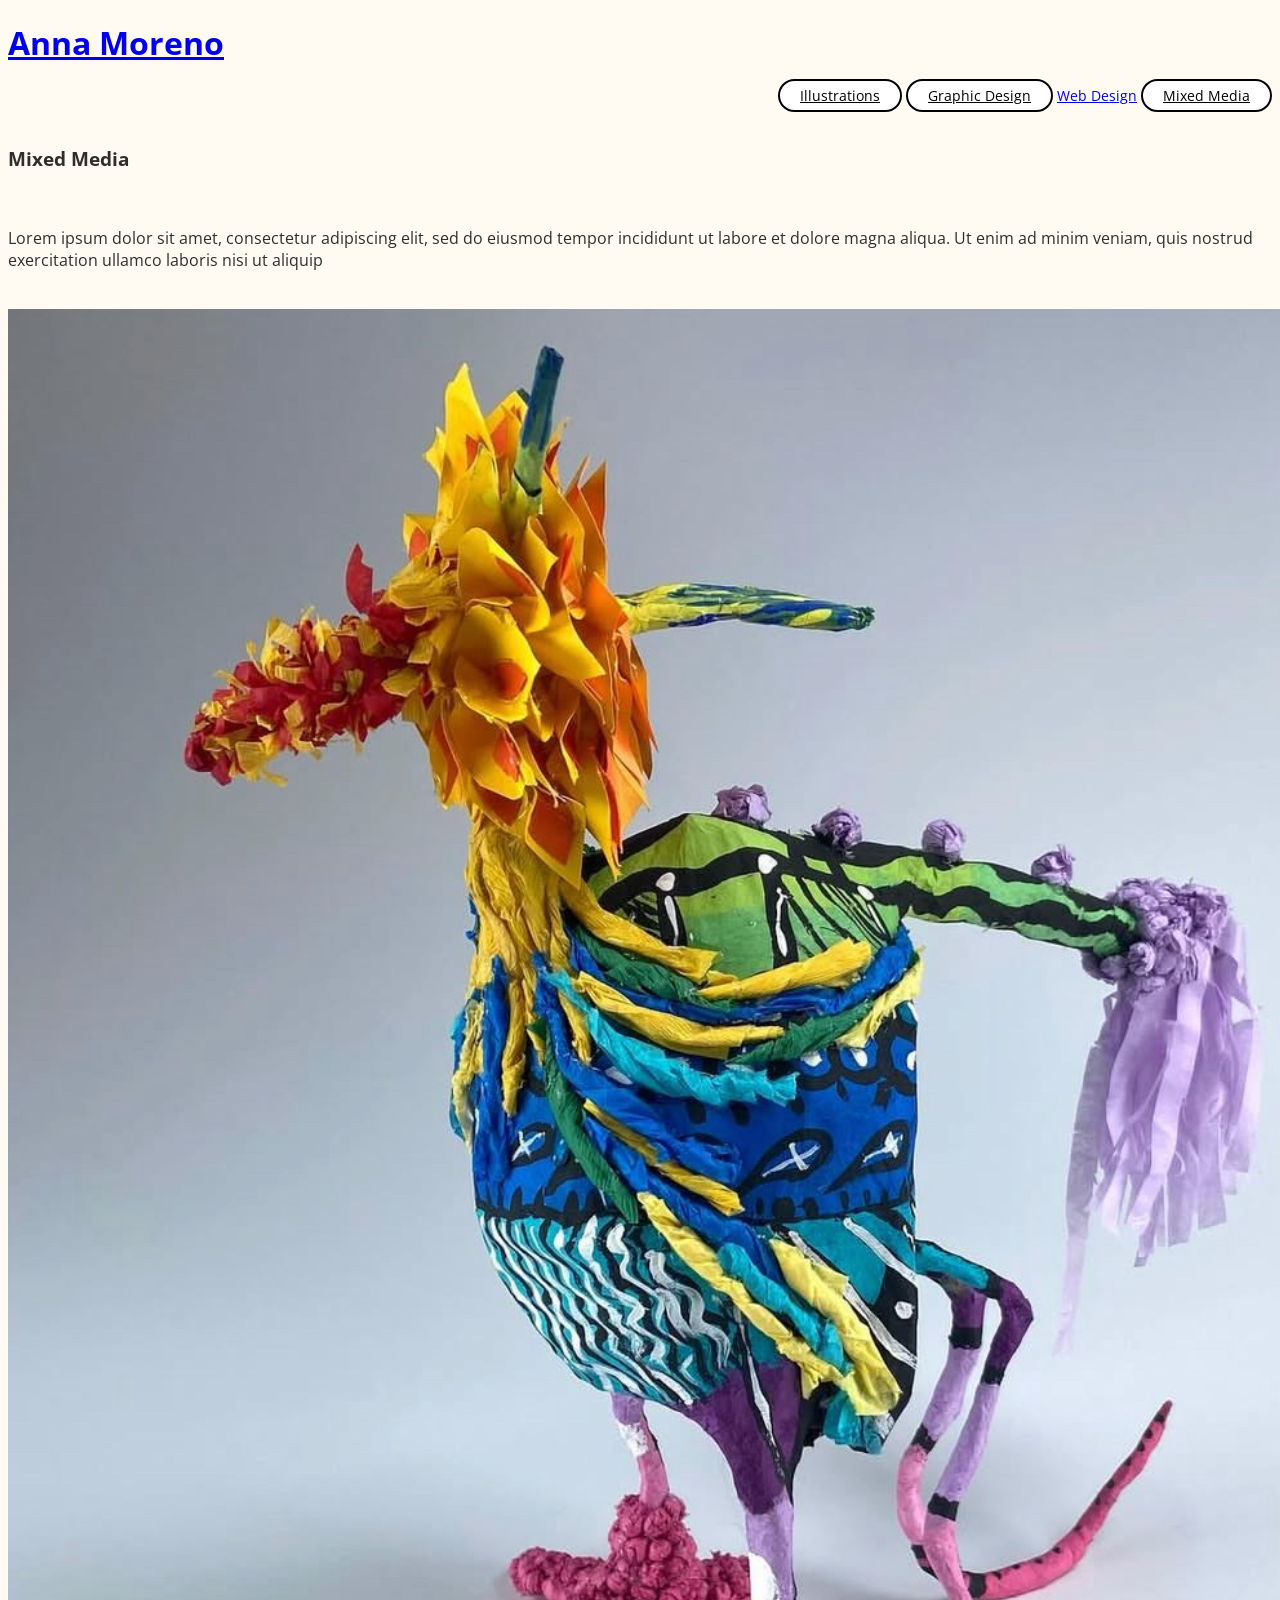
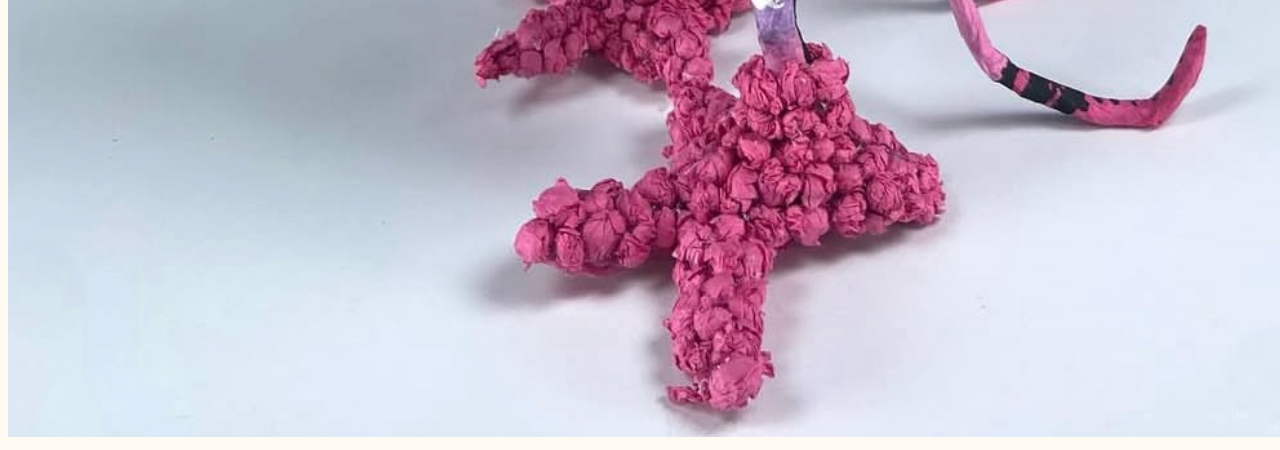
==== aboutme/index.html @ 13390914 "renaming" ====
<!DOCTYPE html>
<html>
    <head>
        <title>
            Anna Moreno's Portfolio Site
        </title>
        <link rel="stylesheet" href="../style.css"/>    
          <link rel="preconnect" href="https://fonts.googleapis.com">
          <link rel="preconnect" href="https://fonts.gstatic.com" crossorigin>
          <link href="https://fonts.googleapis.com/css2?family=Montserrat:ital,wght@0,100..900;1,100..900&family=Open+Sans:ital,wght@0,300..800;1,300..800&display=swap" 
          rel="stylesheet">
    </head>
     <body>
        <div>
          <!-- this is the navigation bar info, h1 is logo-->
              <a href="/home/index.html"><h1>Anna Moreno</h1></a>
                <div class="navbar">
                    <a class="illu illustrations " href="/illustrations/index.html">Illustrations</a>
                    <a class="graph graphicdesign" href="/graphic-design/index.html">Graphic Design</a>
                    <a class="web webdesign" href="/web-design/index.html">Web Design</a>
                    <a class="mix mixedmedia" href="/mixed-media/index.html">Mixed Media</a>
                </div>
               <br/>
               <h3> Mixed Media </h3>
               <br/>
            <p>
                Lorem ipsum dolor sit amet, consectetur adipiscing
                 elit, sed do eiusmod tempor incididunt ut labore et 
                 dolore magna aliqua. Ut enim ad minim veniam, quis 
                 nostrud exercitation ullamco laboris nisi ut aliquip
            </p>
            <br/>
                    <img src="../assets/alebrije.png" alt="my image"/>
         </div>
    </body>
</html>
---- style.css ----
body{
    font-family: "Open Sans";
    color: #312D2D;
    background-color: #FFFBF3;
}
.shrink-me{
    width: 1920px;
    height: 715px;
    object-fit: cover;
}
.color-box-green{
    width: 1920px;
    height: 804px;
    background-color: #B9E3BB;
}
.first-text{
    font-family: "Montserrat";
}
.navbar{
    font-size: 14px;
    text-align: right;
}
.illu,
.graph,
.mix,
.aboutme {
    color: black;
    background-color: white;
    font-size: 14px;
    padding: 5px 20px 5px 20px;
    border: 2px solid black;
    border-radius: 50px;
}
.illustrations:hover{
    cursor: pointer;
    background-color: #FDD7FE;
}
.illustrations:active{
    cursor:pointer;
    background-color: rgb(195, 32, 165);
}
.graphicdesign:hover{
    cursor: pointer;
    background-color: #FFC446;
}
.graphicdesign:active{
    cursor:pointer;
    background-color: #f69002;
}
.mixmedia:hover{
     cursor: pointer;
    background-color: rgb(102, 219, 252);
}
.mixmedia:active{
    cursor:pointer;
    background-color: blue;
}
.about-me:hover{
     cursor: pointer;
    background-color: rgb(244, 50, 50);
}
.about-me:active{
    cursor:pointer;
    background-color: rgb(127, 13, 13);
}
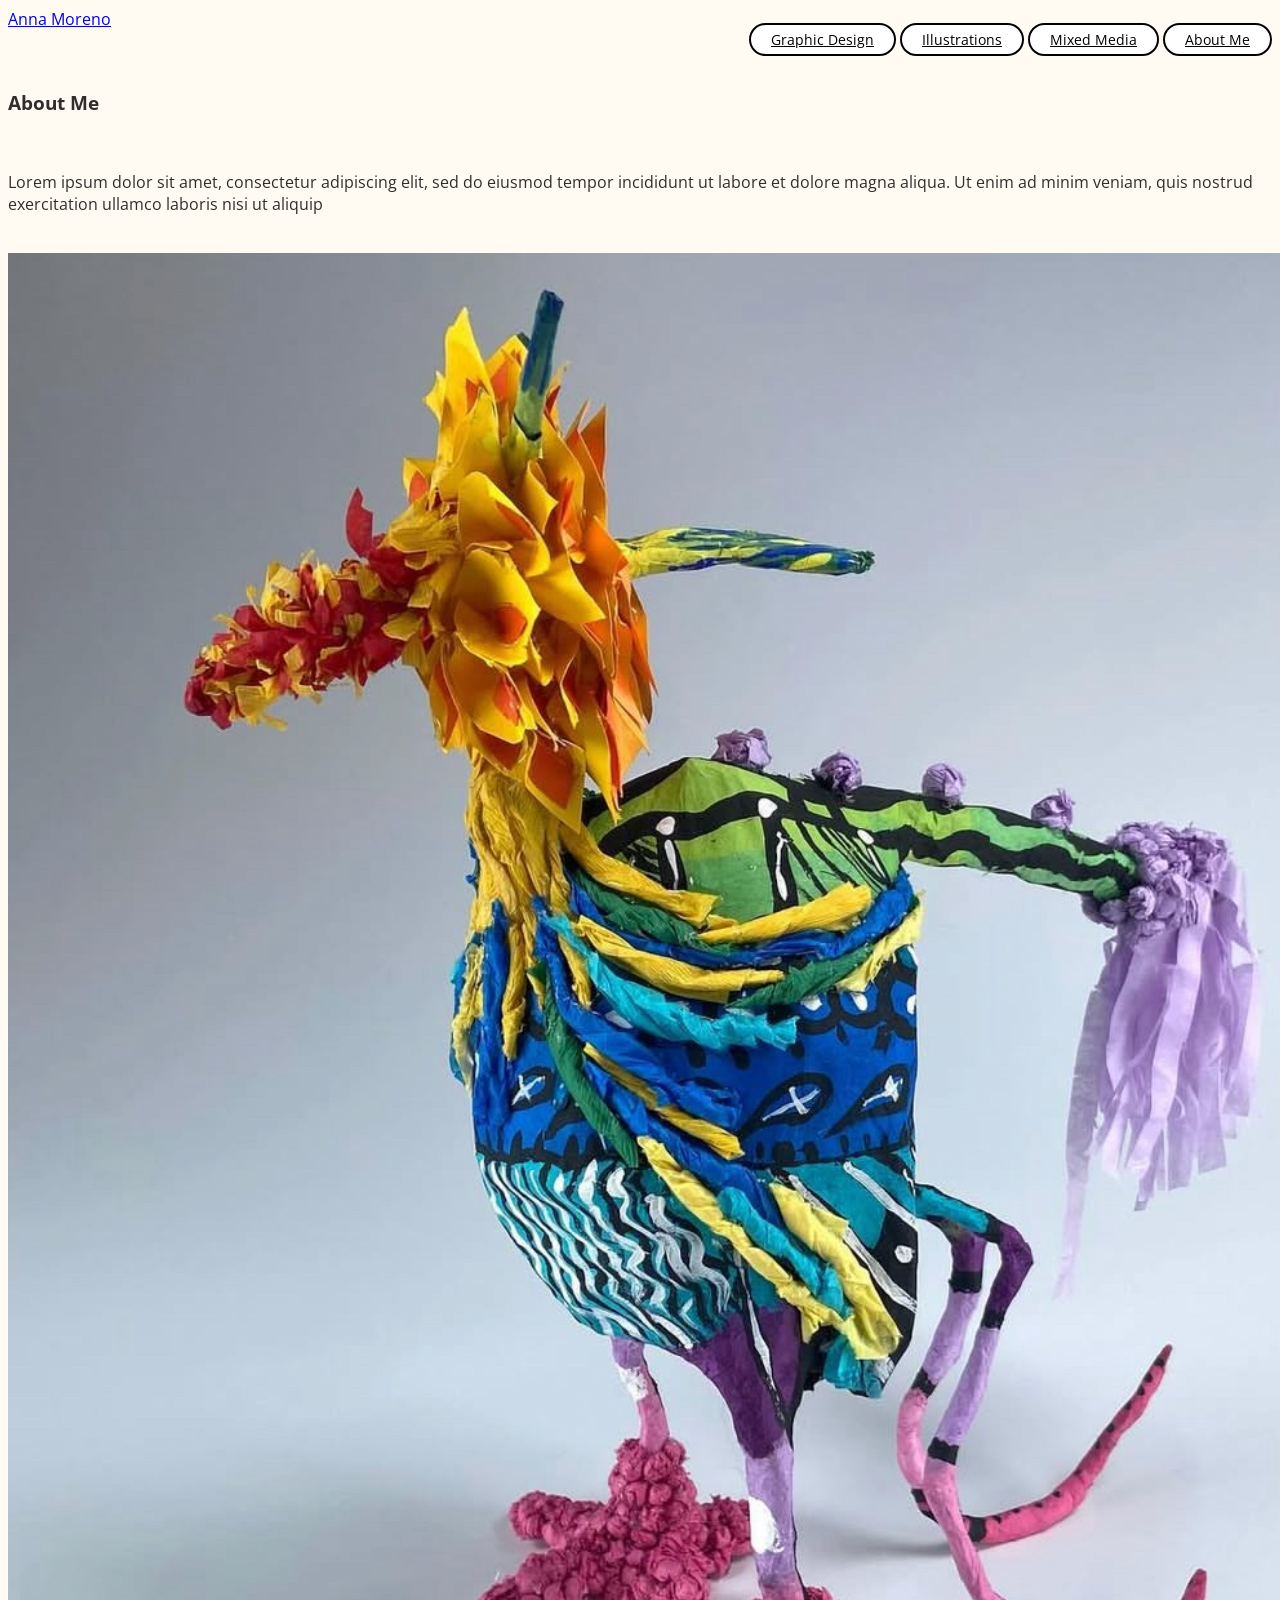
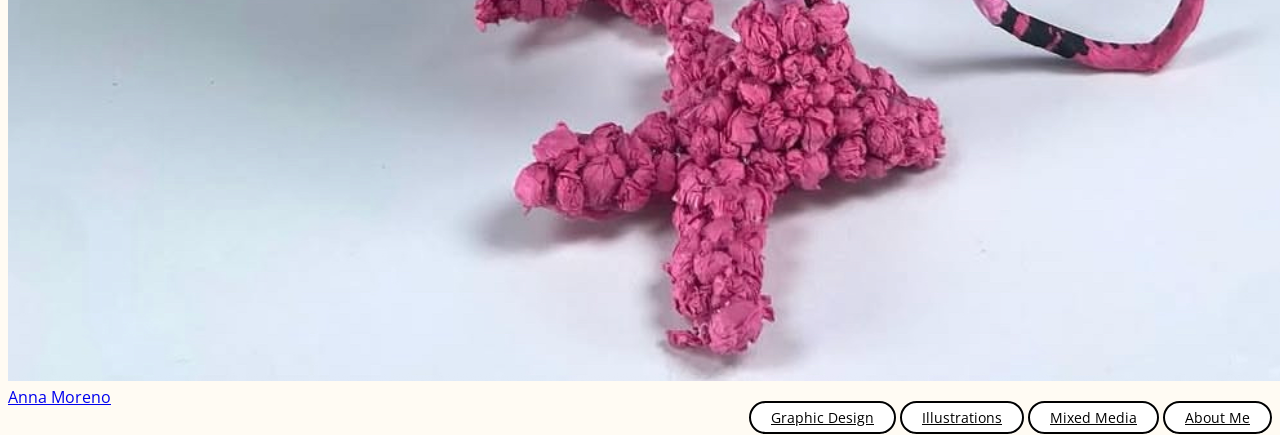
==== commit 4e1195a1: "fixing files" ====
--- a/aboutme/index.html
+++ b/aboutme/index.html
@@ -12,16 +12,16 @@
     </head>
      <body>
         <div>
-          <!-- this is the navigation bar info, h1 is logo-->
-              <a href="/home/index.html"><h1>Anna Moreno</h1></a>
+          <!-- this is the navigation bar info-->
+                <a href="/">Anna Moreno</a>
                 <div class="navbar">
-                    <a class="illu illustrations " href="/illustrations/index.html">Illustrations</a>
-                    <a class="graph graphicdesign" href="/graphic-design/index.html">Graphic Design</a>
-                    <a class="web webdesign" href="/web-design/index.html">Web Design</a>
-                    <a class="mix mixedmedia" href="/mixed-media/index.html">Mixed Media</a>
+                    <a class="graph graphicdesign" href="/graphic design">Graphic Design</a>
+                    <a class="illu illustrations " href="/illustrations">Illustrations</a>
+                    <a class="mix mixmedia" href="/mixedmedia">Mixed Media</a>
+                    <a class="aboutme about-me" href="/aboutme">About Me</a>
                 </div>
                <br/>
-               <h3> Mixed Media </h3>
+               <h3> About Me </h3>
                <br/>
             <p>
                 Lorem ipsum dolor sit amet, consectetur adipiscing
@@ -31,6 +31,15 @@
             </p>
             <br/>
                     <img src="../assets/alebrije.png" alt="my image"/>
+        <div>
+          <!-- this is the navigation bar info-->
+                <a href="/">Anna Moreno</a>
+                <div class="navbar">
+                    <a class="graph graphicdesign" href="/graphic design">Graphic Design</a>
+                    <a class="illu illustrations " href="/illustrations">Illustrations</a>
+                    <a class="mix mixmedia" href="/mixedmedia">Mixed Media</a>
+                    <a class="aboutme about-me" href="/aboutme">About Me</a>
+                </div>
          </div>
     </body>
 </html>
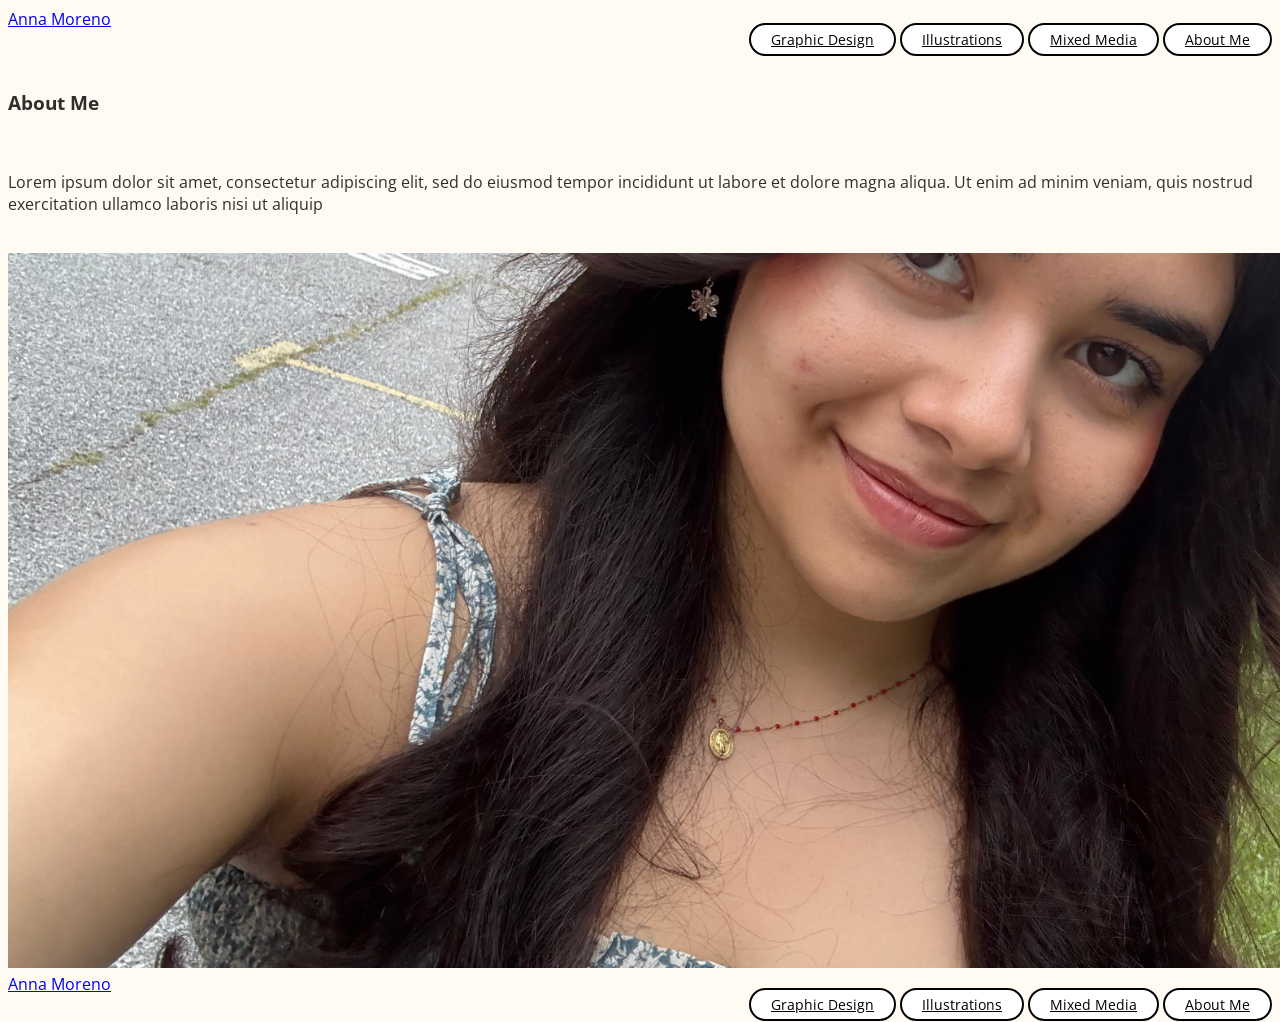
==== commit b5ad04fb: "fixing photos" ====
--- a/aboutme/index.html
+++ b/aboutme/index.html
@@ -30,7 +30,9 @@
                  nostrud exercitation ullamco laboris nisi ut aliquip
             </p>
             <br/>
-                    <img src="../assets/alebrije.png" alt="my image"/>
+                      <div class="shrink">
+                         <img src="../assets/selfie.png" alt="my third image" class="shrink-me"/>
+                    </div>
         <div>
           <!-- this is the navigation bar info-->
                 <a href="/">Anna Moreno</a>
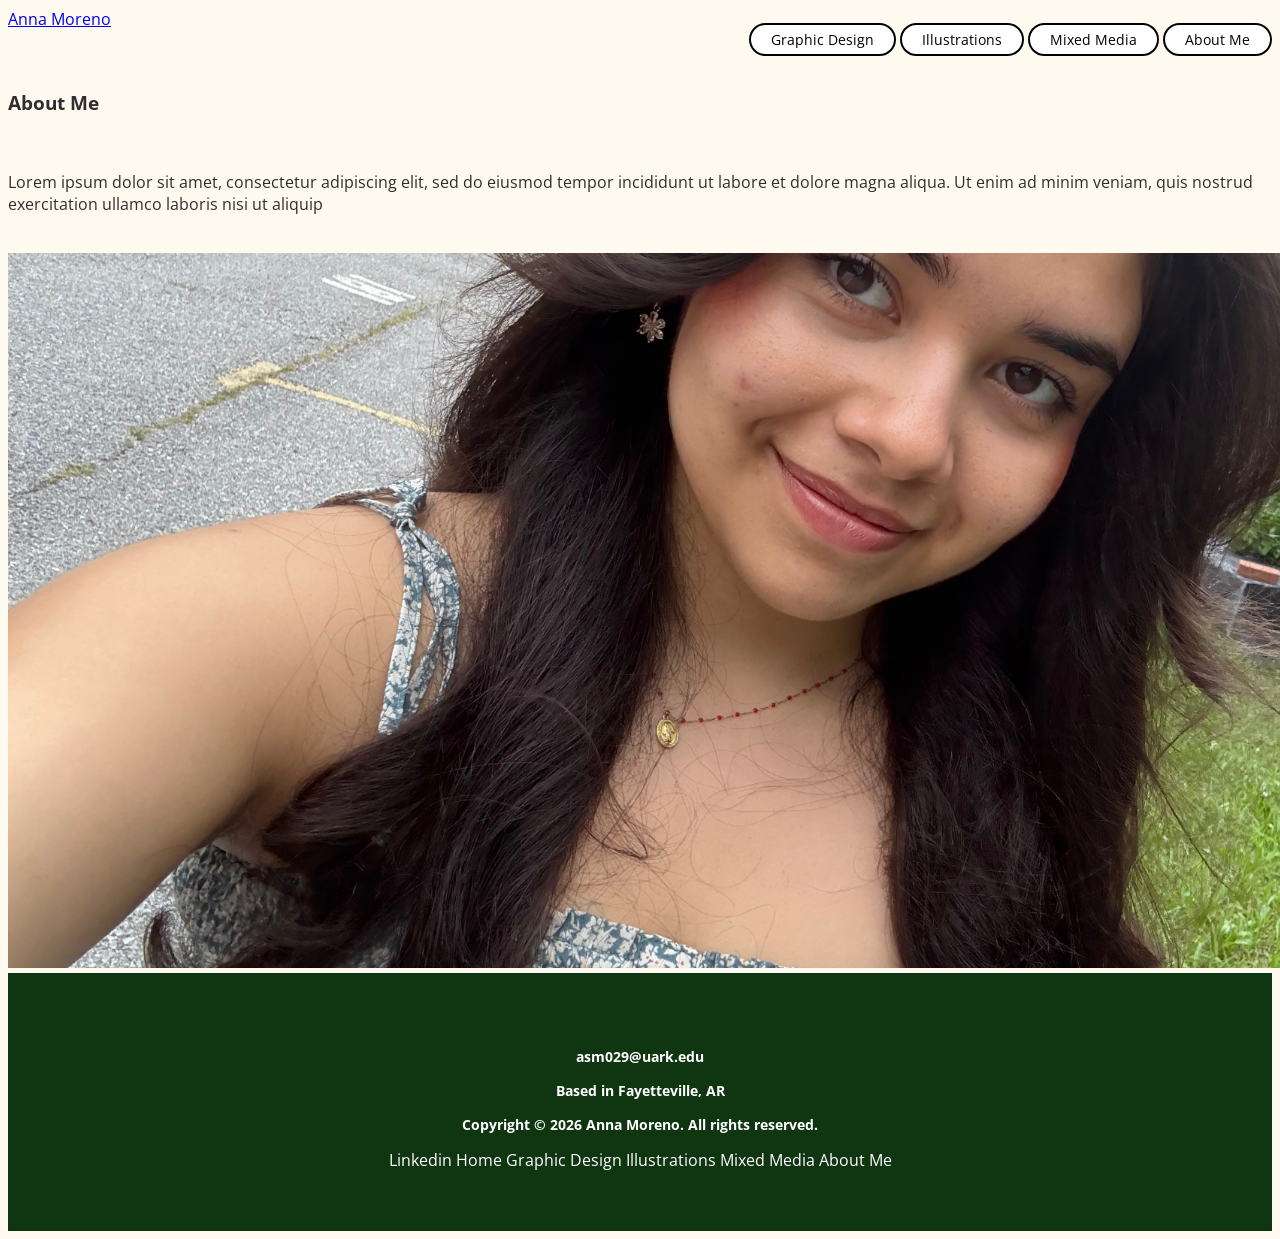
==== commit 9e64437d: "added footers to all pages and other adjustments" ====
--- a/aboutme/index.html
+++ b/aboutme/index.html
@@ -33,14 +33,19 @@
                       <div class="shrink">
                          <img src="../assets/selfie.png" alt="my third image" class="shrink-me"/>
                     </div>
-        <div>
+         <div class="color-box-darkgreen">
+                    <p> asm029@uark.edu</p>
+                    <p> Based in Fayetteville, AR</p>
+                    <p> Copyright © 2026 Anna Moreno. All rights reserved.</p>
+                    <a href = "https://www.linkedin.com/in/anna-moreno-44303n00/"
+                         target = "_blank"
+                         rel="noopener noreferrer"> Linkedin </a>
           <!-- this is the navigation bar info-->
-                <a href="/">Anna Moreno</a>
-                <div class="navbar">
-                    <a class="graph graphicdesign" href="/graphic design">Graphic Design</a>
-                    <a class="illu illustrations " href="/illustrations">Illustrations</a>
-                    <a class="mix mixmedia" href="/mixedmedia">Mixed Media</a>
-                    <a class="aboutme about-me" href="/aboutme">About Me</a>
+                    <a href="/">Home</a>
+                    <a href="/graphic design">Graphic Design</a>
+                    <a href="/illustrations">Illustrations</a>
+                    <a href="/mixedmedia">Mixed Media</a>
+                    <a href="/aboutme">About Me</a>    
                 </div>
          </div>
     </body>
--- a/style.css
+++ b/style.css
@@ -1,20 +1,39 @@
 body{
     font-family: "Open Sans";
     color: #312D2D;
-    background-color: #FFFBF3;
+    background-color: #FEFAEF;
 }
 .shrink-me{
-    width: 1920px;
+    width: 1775px;
     height: 715px;
     object-fit: cover;
 }
-.color-box-green{
-    width: 1920px;
-    height: 804px;
+.first-color-box-green{
+    color: #0F3511;
     background-color: #B9E3BB;
+    text-align: center;
+    padding: 60px
 }
 .first-text{
     font-family: "Montserrat";
+}
+.yellow-text{
+    color: #FF9500;
+    text-align: center;
+}
+.second-color-box-green{
+    color: #0F3511;
+    background-color: #B9E3BB;
+    text-align: center;
+    padding: 60px
+}
+.yellow-text-two{
+    color: #FF9500;
+    text-align: left;
+}
+.yellow-text-three{
+    color: #FF9500;
+    text-align: right;
 }
 .navbar{
     font-size: 14px;
@@ -30,6 +49,7 @@
     padding: 5px 20px 5px 20px;
     border: 2px solid black;
     border-radius: 50px;
+    text-decoration: none;
 }
 .illustrations:hover{
     cursor: pointer;
@@ -63,3 +83,18 @@
     cursor:pointer;
     background-color: rgb(127, 13, 13);
 }
+.color-box-darkgreen{
+    background-color: #0F3511;
+    text-align: center;
+    padding: 60px;
+}
+.color-box-darkgreen a{
+    color: white;
+    text-decoration: none;
+}
+.color-box-darkgreen p{
+    color: white !important;
+    font-size: 14px;
+    font-weight: bold;
+    margin-bottom: 15px;
+}
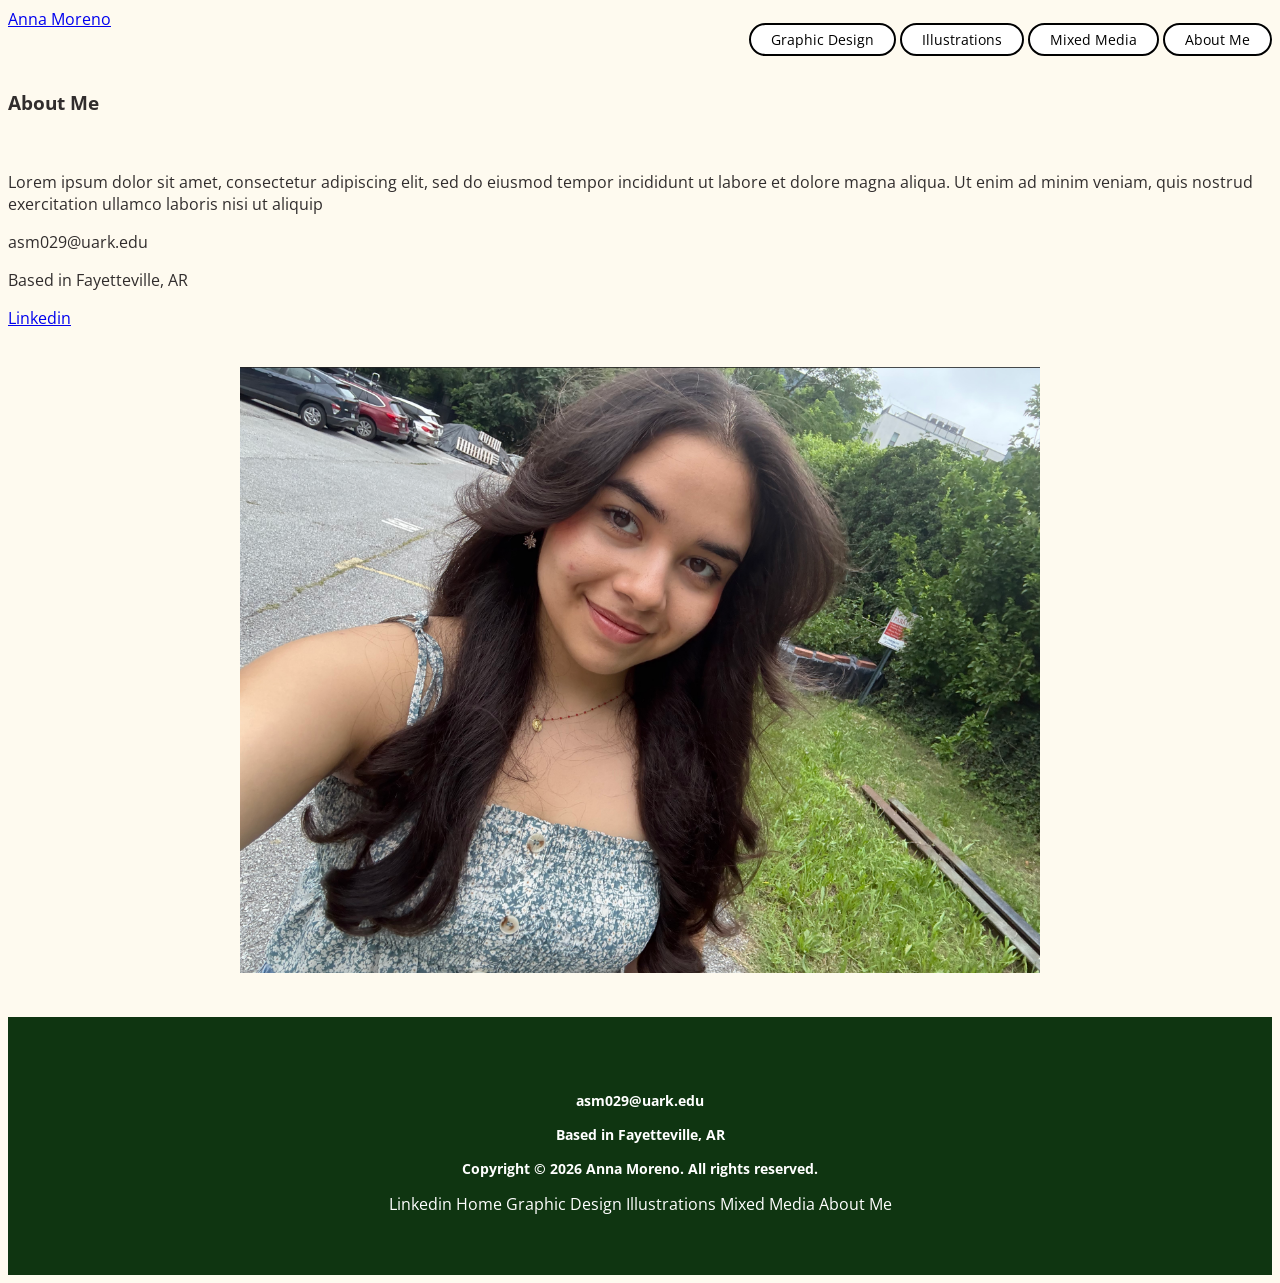
==== commit 7a5ec57d: "added more photos and fixed abt me photo" ====
--- a/aboutme/index.html
+++ b/aboutme/index.html
@@ -28,11 +28,18 @@
                  elit, sed do eiusmod tempor incididunt ut labore et 
                  dolore magna aliqua. Ut enim ad minim veniam, quis 
                  nostrud exercitation ullamco laboris nisi ut aliquip
+                 <p> asm029@uark.edu</p>
+                    <p> Based in Fayetteville, AR</p>
+                     <a href = "https://www.linkedin.com/in/anna-moreno-44303n00/"
+                         target = "_blank"
+                         rel="noopener noreferrer"> Linkedin </a>
             </p>
             <br/>
                       <div class="shrink">
-                         <img src="../assets/selfie.png" alt="my third image" class="shrink-me"/>
+                         <img src="../assets/selfie.png" alt="my third image" class="shrink-me-vinyl"/>
                     </div>
+            <br/>
+            <br/>
          <div class="color-box-darkgreen">
                     <p> asm029@uark.edu</p>
                     <p> Based in Fayetteville, AR</p>
--- a/style.css
+++ b/style.css
@@ -92,9 +92,26 @@
     color: white;
     text-decoration: none;
 }
+.color-box-darkgreen a:hover{
+    color: #B9E3BB;
+    text-decoration: underline;
+    text-decoration-thickness: 2px;
+    text-underline-offset: 4px;
+}
 .color-box-darkgreen p{
     color: white !important;
     font-size: 14px;
     font-weight: bold;
     margin-bottom: 15px;
+}
+.center-text{
+    text-align: center;
+}
+.shrink-me-vinyl{
+    display: block;
+    width: 100%;
+    Max-width: 800px;
+    height: auto;
+    margin-right: auto;
+    margin-left: auto;
 }
